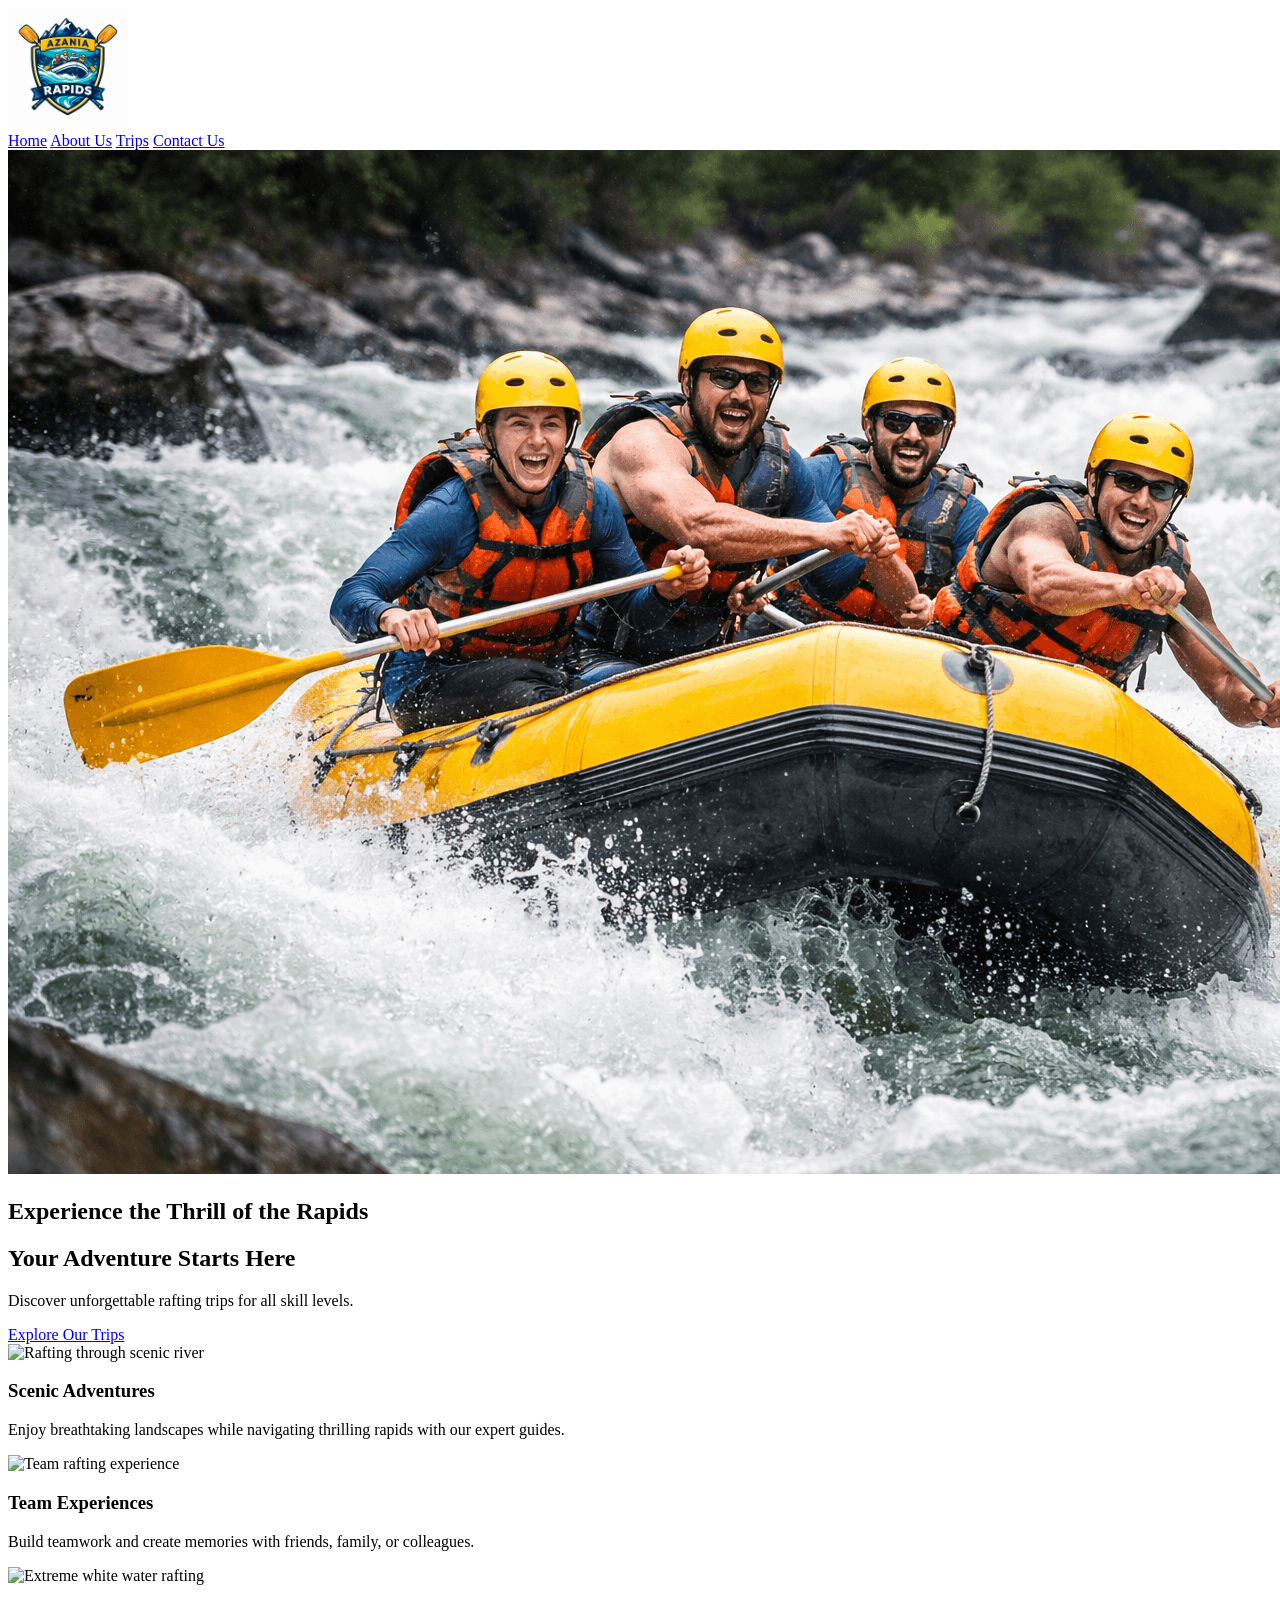
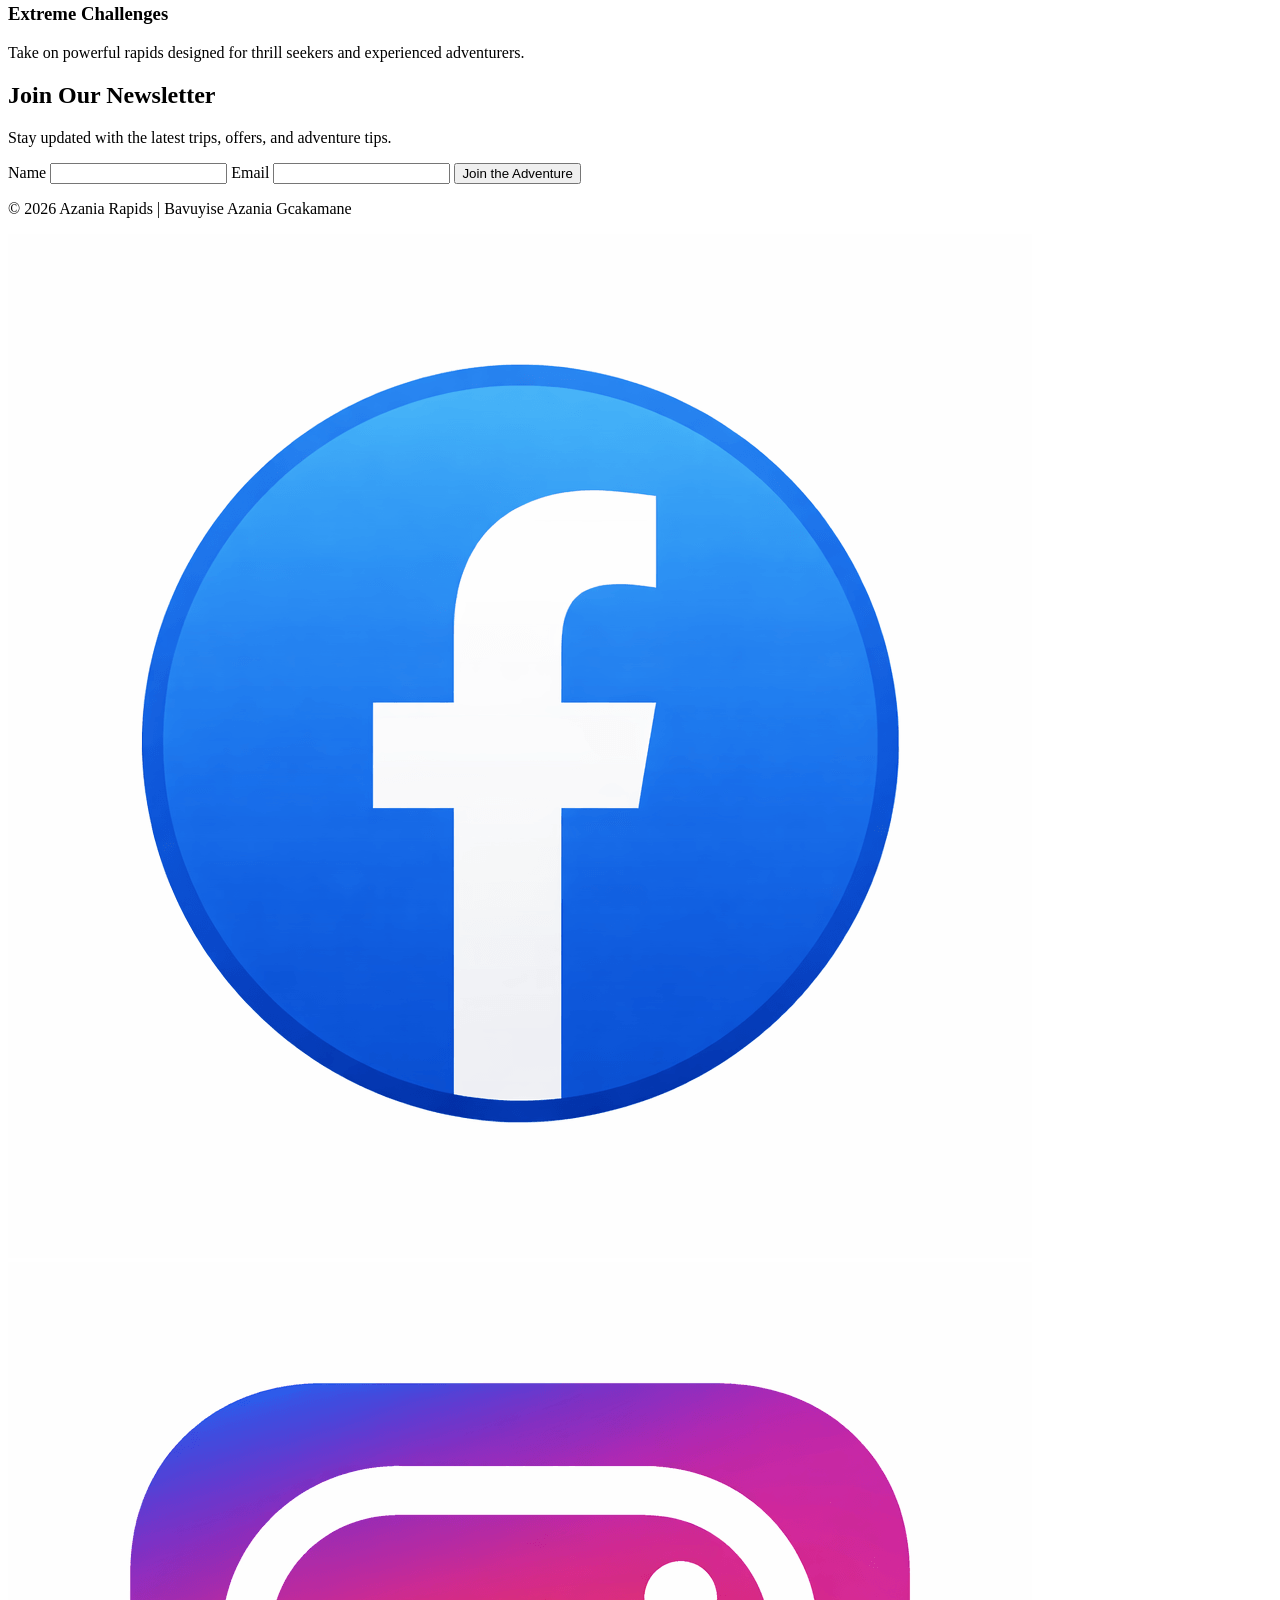
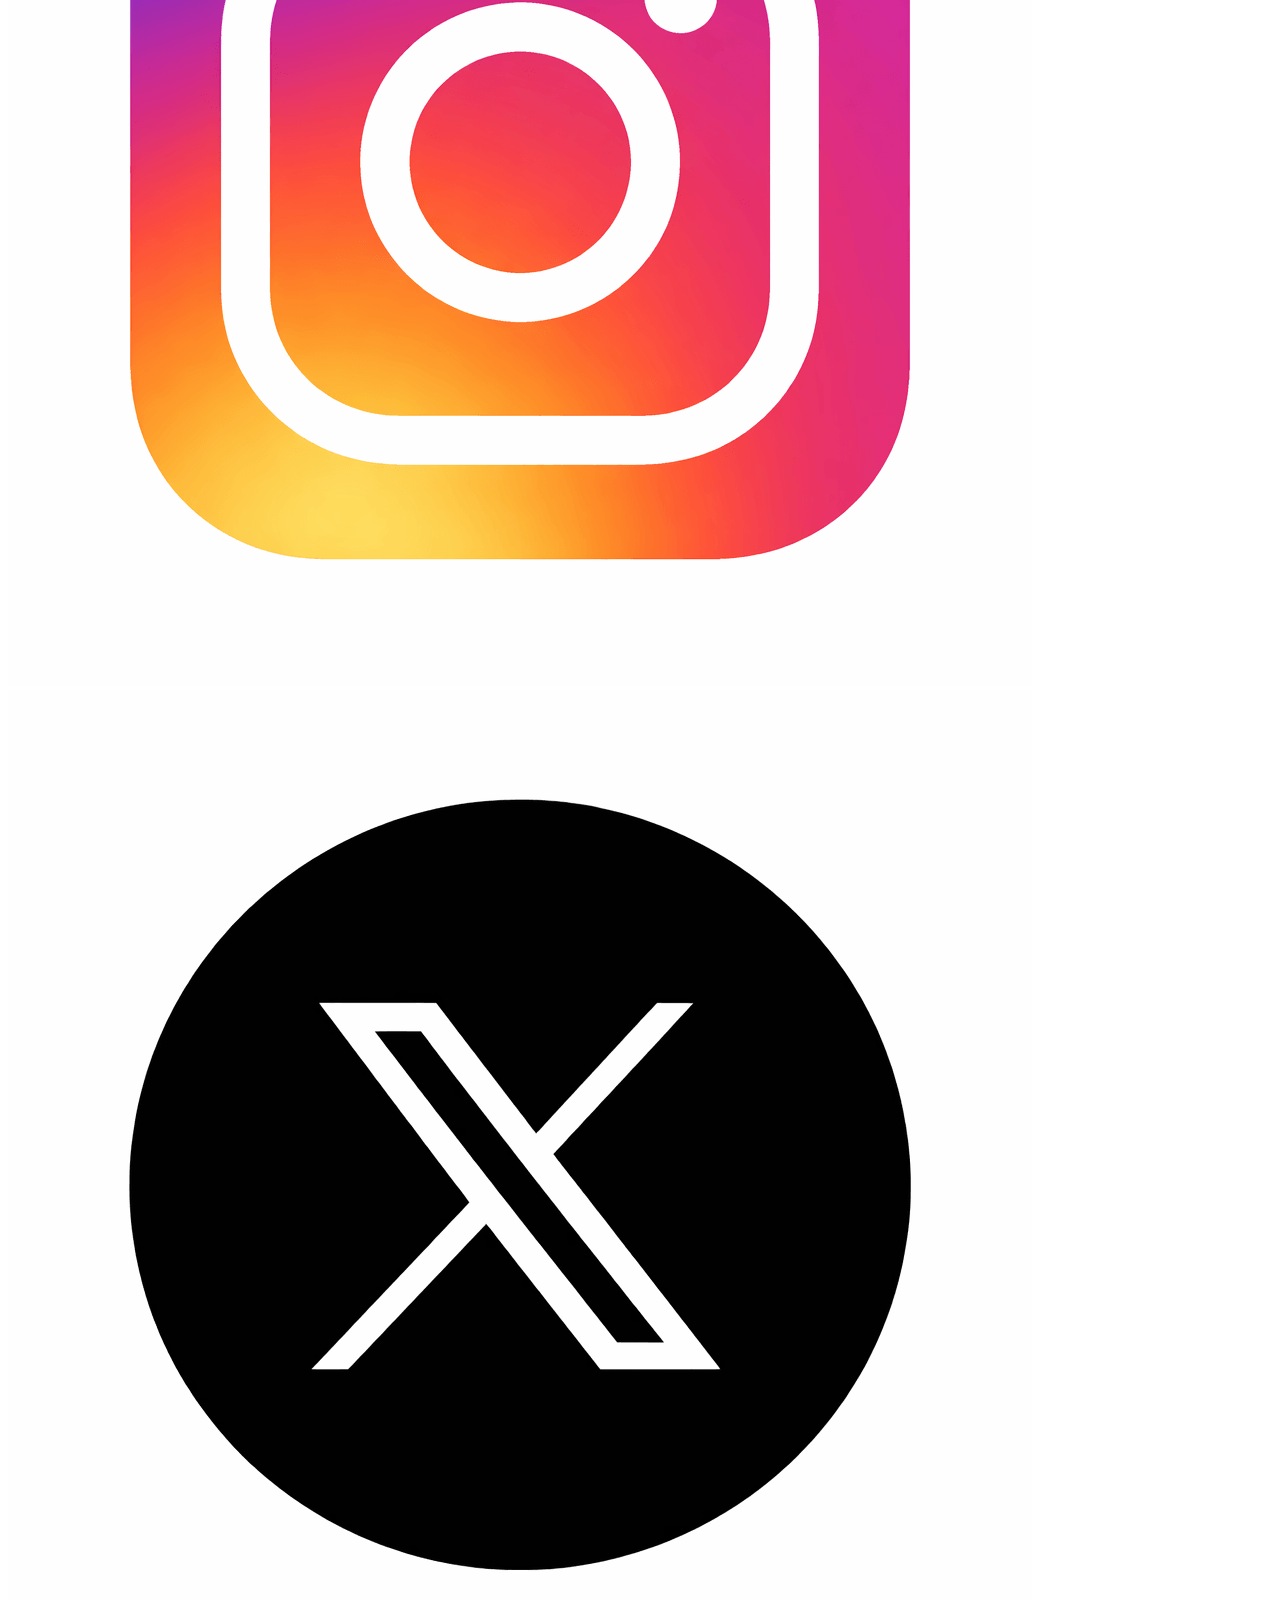
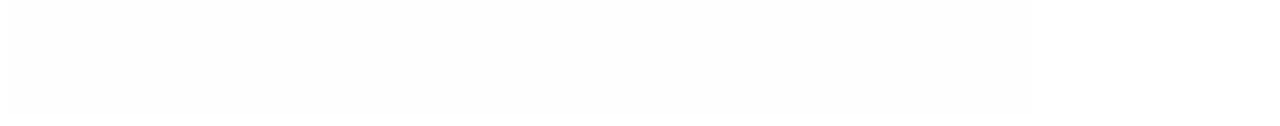
==== wwr/index.html @ 5035d42f "Final rafting website project" ====
<!-- ================= INDEX.HTML (FINAL) ================= -->
<!DOCTYPE html>
<html lang="en-US">

<head>
    <meta charset="UTF-8">
    <meta name="viewport" content="width=device-width, initial-scale=1.0">
    <title>Home | Azania Rapids</title>
    <meta name="description"
      content="Experience thrilling white water rafting adventures with Azania Rapids. Explore trips, join our newsletter, and start your adventure today.">
    <link rel="stylesheet" href="rafting.css">
</head>

<body>

    <header>
        <img src="images/logo.png" alt="Azania Rapids Logo" width="120">
        <nav>
            <a href="index.html">Home</a>
            <a href="about.html">About Us</a>
            <a href="trips.html">Trips</a>
            <a href="contact.html">Contact Us</a>
        </nav>
    </header>

    <main>

        <!-- HERO SECTION -->
        <section class="hero">
            <img src="images/hero.jpg" alt="Exciting white water rafting adventure">
            <h1>Experience the Thrill of the Rapids</h1>
        </section>

        <!-- CALL TO ACTION -->
        <section class="cta">
            <h2>Your Adventure Starts Here</h2>
            <p>Discover unforgettable rafting trips for all skill levels.</p>
            <a href="trips.html" class="btn">Explore Our Trips</a>
        </section>

        <!-- GRID CONTENT -->
        <section class="home-grid">
            <div class="grid-item">
                <img src="images/river1.jpg" alt="Rafting through scenic river">
                <h3>Scenic Adventures</h3>
                <p>Enjoy breathtaking landscapes while navigating thrilling rapids with our expert
                    guides.</p>
            </div>

            <div class="grid-item">
                <img src="images/river2.jpg" alt="Team rafting experience">
                <h3>Team Experiences</h3>
                <p>Build teamwork and create memories with friends, family, or colleagues.</p>
            </div>

            <div class="grid-item">
                <img src="images/river3.jpg" alt="Extreme white water rafting">
                <h3>Extreme Challenges</h3>
                <p>Take on powerful rapids designed for thrill seekers and experienced adventurers.
                </p>
            </div>
        </section>

        <!-- NEWSLETTER -->
        <section class="newsletter">
            <h2>Join Our Newsletter</h2>
            <p>Stay updated with the latest trips, offers, and adventure tips.</p>

            <form>
                <label for="name">Name</label>
                <input type="text" id="name" name="name" required>

                <label for="email">Email</label>
                <input type="email" id="email" name="email" required>

                <button type="submit">Join the Adventure</button>
            </form>
        </section>

    </main>

    <footer>
        <p>&copy; 2026 Azania Rapids | Bavuyise Azania Gcakamane</p>
        <nav class="socialmedia">
            <a href="https://facebook.com" aria-label="Facebook">
                <img src="images/facebook.png" alt="Facebook icon">
            </a>
            <a href="https://instagram.com" aria-label="Instagram">
                <img src="images/instagram.png" alt="Instagram icon">
            </a>
            <a href="https://twitter.com" aria-label="Twitter">
                <img src="images/twitter.png" alt="Twitter icon">
            </a>
        </nav>
    </footer>

</body>

</html>
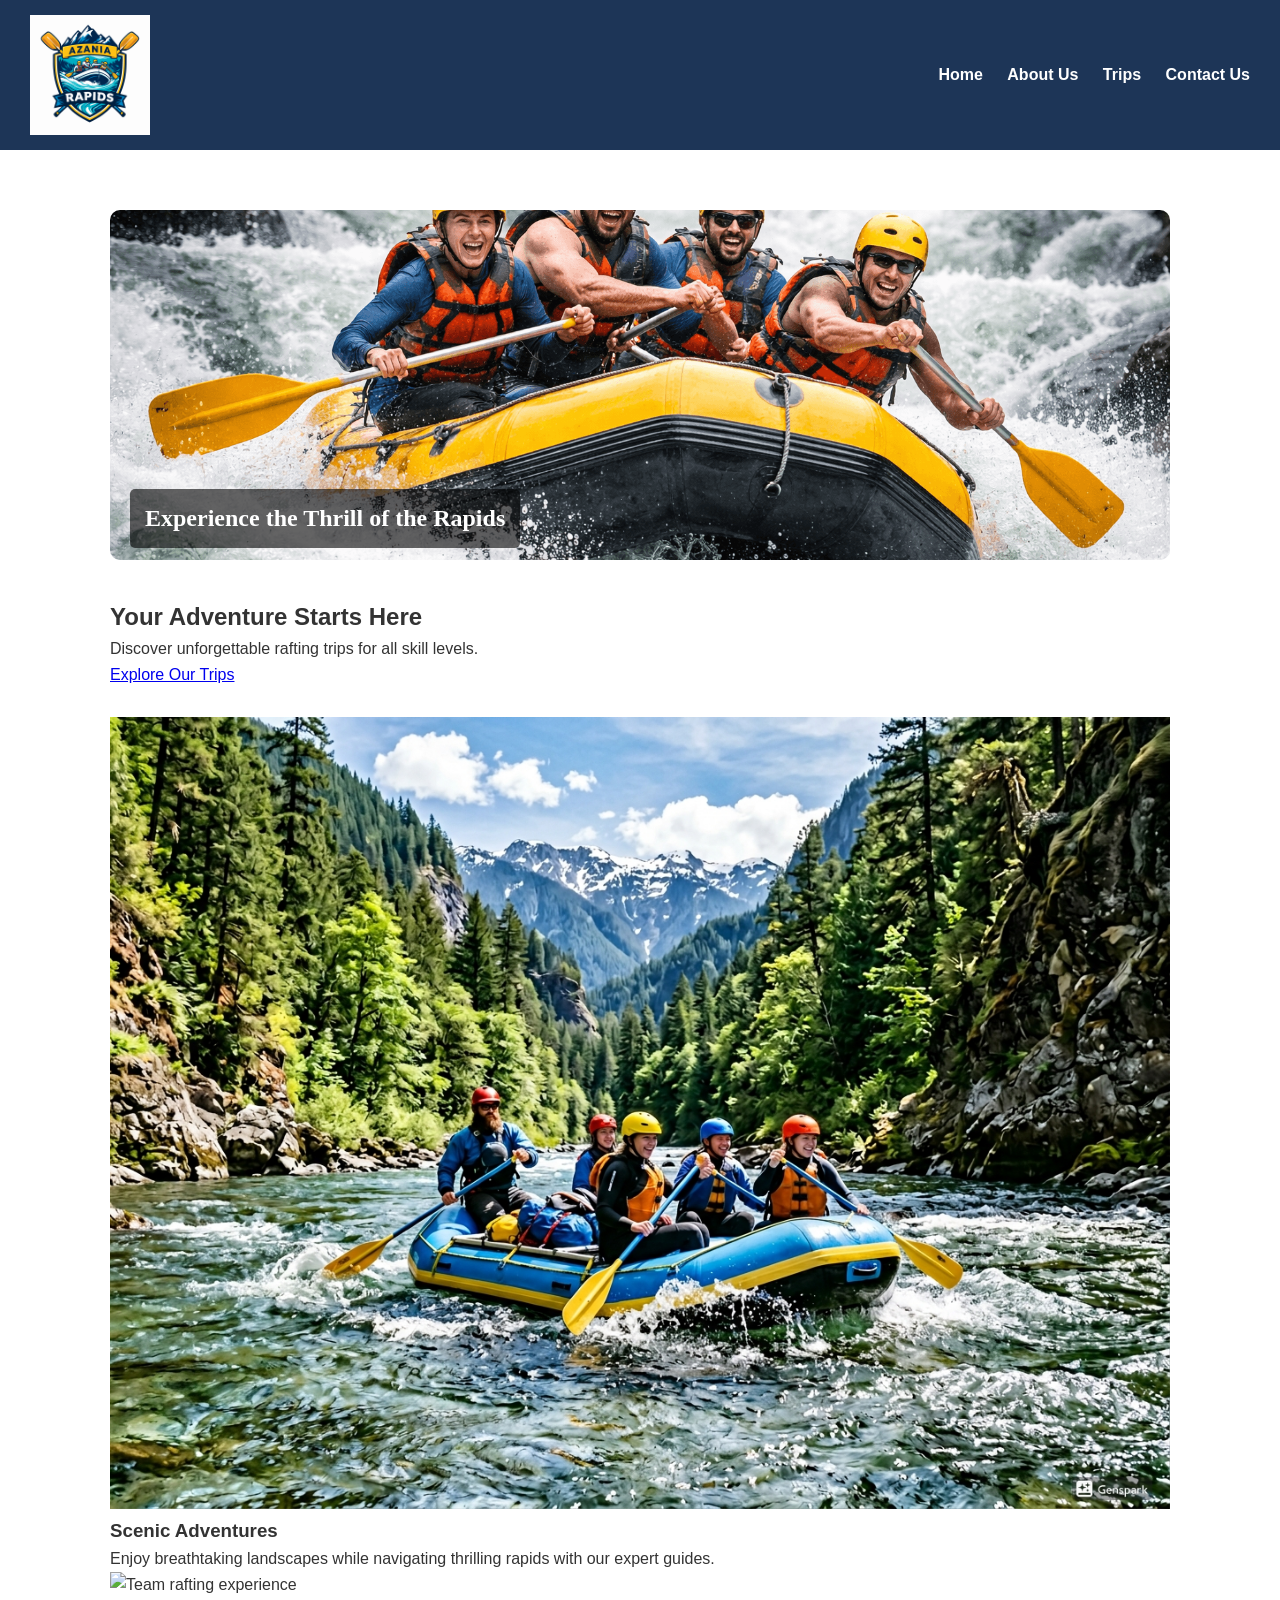
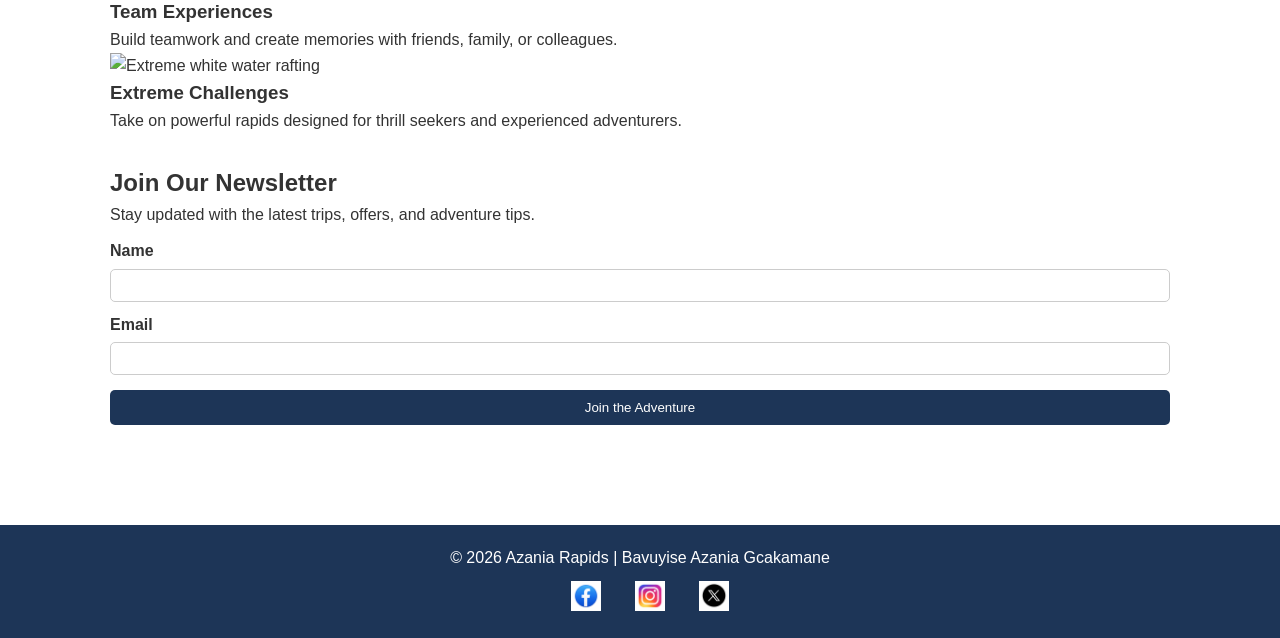
==== commit cd195c68: "final save" ====
--- a/wwr/index.html
+++ b/wwr/index.html
@@ -8,7 +8,7 @@
     <title>Home | Azania Rapids</title>
     <meta name="description"
       content="Experience thrilling white water rafting adventures with Azania Rapids. Explore trips, join our newsletter, and start your adventure today.">
-    <link rel="stylesheet" href="rafting.css">
+    <link rel="stylesheet" href="styles/rafting.css">
 </head>
 
 <body>
--- a/wwr/styles/rafting.css
+++ b/wwr/styles/rafting.css
@@ -0,0 +1,250 @@
+/* ================= GLOBAL RESET ================= */
+* {
+    margin: 0;
+    padding: 0;
+    box-sizing: border-box;
+}
+
+/* ================= ROOT VARIABLES ================= */
+:root {
+    --primary-color: #1d3557;
+    --secondary-color: #457b9d;
+    --accent-color: #e9c46a;
+    --light-color: #f1faee;
+    --font-heading: Georgia, serif;
+    --font-body: Arial, sans-serif;
+}
+
+/* ================= BODY ================= */
+body {
+    font-family: var(--font-body);
+    line-height: 1.6;
+    background-color: white;
+    color: #333;
+}
+
+/* ================= HEADER ================= */
+header {
+    background-color: var(--primary-color);
+    color: white;
+    display: flex;
+    align-items: center;
+    justify-content: space-between;
+    padding: 15px 30px;
+}
+
+header img {
+    width: 120px;
+}
+
+/* ================= NAV ================= */
+nav a {
+    color: white;
+    text-decoration: none;
+    margin-left: 20px;
+    font-weight: bold;
+}
+
+nav a:hover,
+nav a.active {
+    color: var(--accent-color);
+}
+
+/* ================= MAIN CONTAINER ================= */
+main {
+    max-width: 1100px;
+    margin: 0 auto;
+    padding: 30px 20px;
+}
+
+/* ================= HERO ================= */
+.hero {
+    position: relative;
+    margin-bottom: 30px;
+}
+
+.hero img {
+    width: 100%;
+    height: 350px;
+    object-fit: cover;
+    border-radius: 10px;
+}
+
+.hero h1 {
+    position: absolute;
+    bottom: 20px;
+    left: 20px;
+    color: white;
+    background: rgba(0, 0, 0, 0.6);
+    padding: 10px 15px;
+    border-radius: 5px;
+    font-family: var(--font-heading);
+}
+
+/* ================= SECTIONS ================= */
+section {
+    margin: 30px 0;
+}
+
+/* ================= GLOBAL IMAGES ================= */
+img {
+    max-width: 100%;
+    height: auto;
+}
+
+/* ================= ABOUT PAGE ================= */
+.intro {
+    display: flex;
+    gap: 20px;
+    align-items: center;
+    background-color: var(--light-color);
+    padding: 20px;
+    border-radius: 10px;
+}
+
+.intro img {
+    width: 250px;
+    border-radius: 10px;
+}
+
+.history {
+    background-color: var(--light-color);
+    padding: 20px;
+    border-radius: 10px;
+}
+
+.history-content {
+    display: flex;
+    gap: 20px;
+    align-items: center;
+    margin-top: 10px;
+}
+
+.history-content img {
+    width: 250px;
+    border-radius: 10px;
+}
+
+/* Adventure Gallery */
+.adventure {
+    background-color: var(--light-color);
+    padding: 20px;
+    border-radius: 10px;
+}
+
+.adventure-gallery {
+    display: flex;
+    flex-wrap: wrap;
+    gap: 15px;
+    justify-content: center;
+    margin-top: 15px;
+}
+
+.adventure-gallery figure {
+    text-align: center;
+}
+
+.adventure-gallery img {
+    width: 180px;
+    height: 120px;
+    object-fit: cover;
+    border-radius: 5px;
+}
+
+/* ================= CONTACT PAGE ================= */
+.contact-info,
+.contact-form,
+.employees {
+    max-width: 900px;
+    margin: 30px auto;
+    padding: 20px;
+    background-color: var(--light-color);
+    border-radius: 10px;
+}
+
+/* Map */
+iframe {
+    width: 100%;
+    height: 300px;
+    border: none;
+    margin-top: 15px;
+    border-radius: 10px;
+}
+
+/* Employees */
+.employee-cards {
+    display: flex;
+    justify-content: center;
+    gap: 20px;
+    flex-wrap: wrap;
+    margin-top: 15px;
+}
+
+.employee-cards figure {
+    text-align: center;
+    max-width: 200px;
+}
+
+.employee-cards img {
+    width: 100%;
+    height: 150px;
+    object-fit: cover;
+    border-radius: 10px;
+}
+
+/* ================= FORM ================= */
+form {
+    display: flex;
+    flex-direction: column;
+}
+
+form label {
+    margin-top: 10px;
+    font-weight: bold;
+}
+
+form input,
+form textarea {
+    padding: 8px;
+    margin-top: 5px;
+    border: 1px solid #ccc;
+    border-radius: 5px;
+}
+
+fieldset {
+    margin-top: 15px;
+    padding: 10px;
+    border-radius: 5px;
+}
+
+button {
+    margin-top: 15px;
+    padding: 10px;
+    background-color: var(--primary-color);
+    color: white;
+    border: none;
+    cursor: pointer;
+    border-radius: 5px;
+}
+
+button:hover {
+    background-color: var(--secondary-color);
+}
+
+/* ================= FOOTER ================= */
+footer {
+    background-color: var(--primary-color);
+    color: white;
+    text-align: center;
+    padding: 20px;
+    margin-top: 40px;
+}
+
+.socialmedia {
+    margin-top: 10px;
+}
+
+.socialmedia img {
+    width: 30px;
+    margin: 0 5px;
+}
